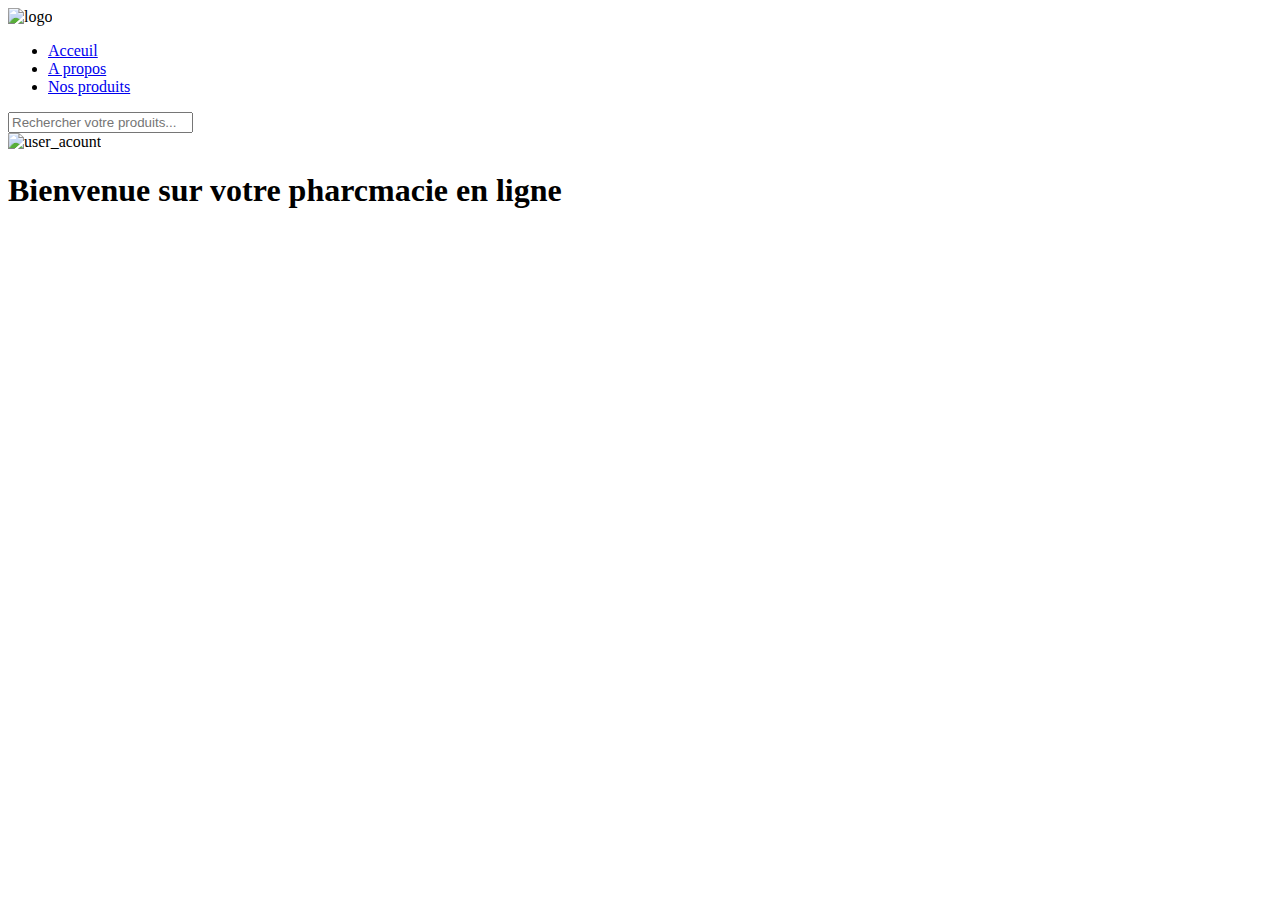
==== html/index.html @ 8336b963 "debt du travail : - conception du home page" ====
<!DOCTYPE html>
<html lang="en">
<head>
    <meta charset="UTF-8">
    <meta name="viewport" content="width=device-width, initial-scale=1.0">
    <title>GESTION D'ARTICLE PHARCEMEUTIQUE</title>
    <link rel="stylesheet" href="/ArticlePharmacie/css/index.css">
</head>
<body>
    <section class="home_page">
        <nav>
            <div class="logo">
                <img src="" alt="logo">
            </div>

            <div class="lien_de_navigation">
                <ul>
                    <li><a href="#">Acceuil</a></li>
                    <li><a href="#">A propos</a></li>
                    <li> <a href="#">Nos produits</a></li>
                </ul>
            </div>

            <div class="search__user"> 
                <div class="search_input">
                    <input type="search" name="search" id="search" placeholder="Rechercher votre produits...">
                </div>
    
                <div class="user_acount">
                    <img src="" alt="user_acount">
                </div>
            </div>
        </nav>


        <div class="home_page_body">
            <h1>Bienvenue sur votre pharcmacie en ligne</h1>
        </div>
    </section>
</body>
</html>
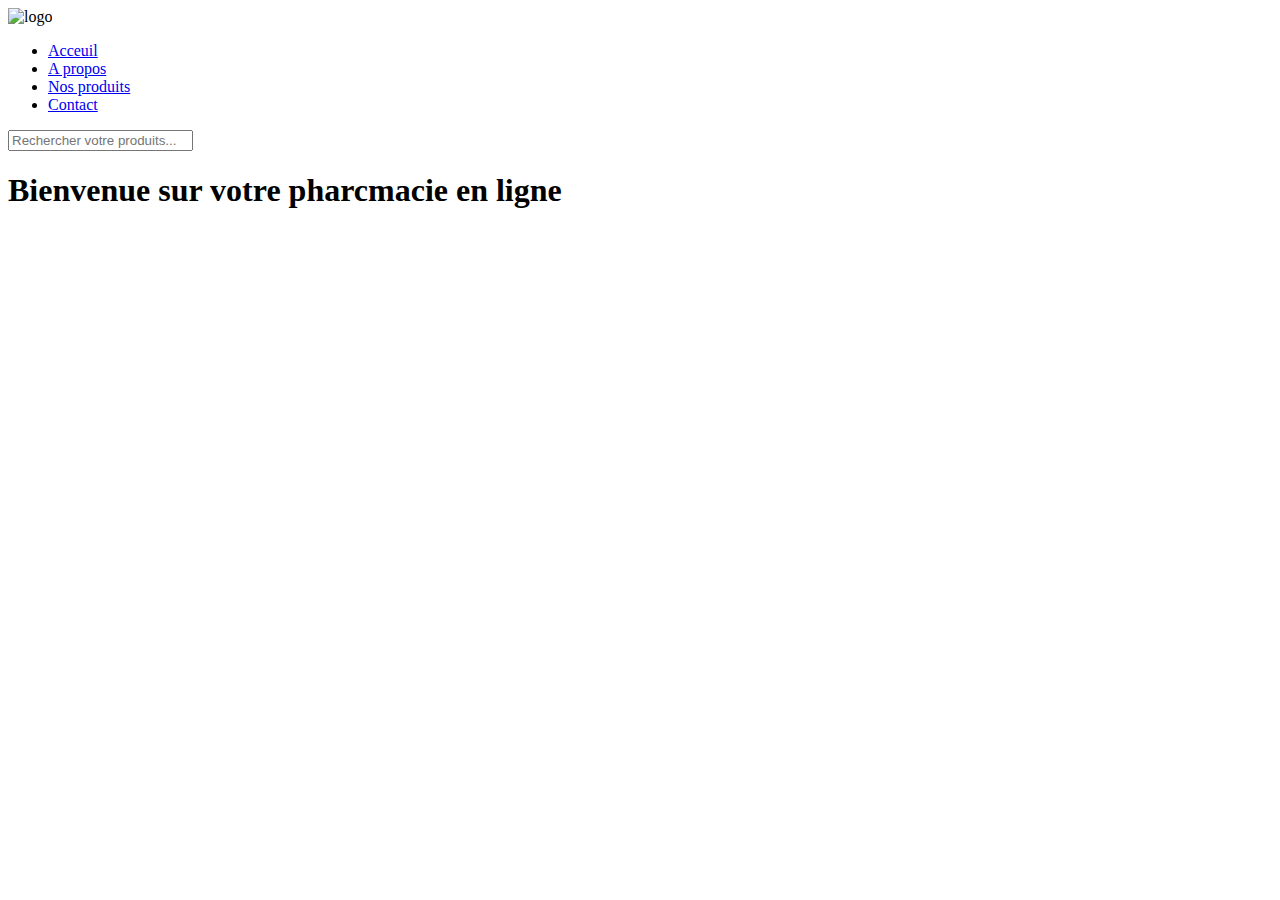
==== commit 56becfc6: "debt du travail : - conception du home page1.1" ====
--- a/html/index.html
+++ b/html/index.html
@@ -5,6 +5,9 @@
     <meta name="viewport" content="width=device-width, initial-scale=1.0">
     <title>GESTION D'ARTICLE PHARCEMEUTIQUE</title>
     <link rel="stylesheet" href="/ArticlePharmacie/css/index.css">
+
+    <!-- font awesoms cdn link -->
+    <link rel="stylesheet" href="https://cdnjs.cloudflare.com/ajax/libs/font-awesome/6.7.0/css/all.min.css" integrity="sha512-9xKTRVabjVeZmc+GUW8GgSmcREDunMM+Dt/GrzchfN8tkwHizc5RP4Ok/MXFFy5rIjJjzhndFScTceq5e6GvVQ==" crossorigin="anonymous" referrerpolicy="no-referrer" />
 </head>
 <body>
     <section class="home_page">
@@ -18,16 +21,20 @@
                     <li><a href="#">Acceuil</a></li>
                     <li><a href="#">A propos</a></li>
                     <li> <a href="#">Nos produits</a></li>
+                    <li><a href="#">Contact</a></li>
+
+                    
                 </ul>
             </div>
 
             <div class="search__user"> 
                 <div class="search_input">
+                    <i class="fa-solid fa-magnifying-glass"></i>
                     <input type="search" name="search" id="search" placeholder="Rechercher votre produits...">
                 </div>
     
                 <div class="user_acount">
-                    <img src="" alt="user_acount">
+                    <i class="fa-solid fa-user"></i>
                 </div>
             </div>
         </nav>
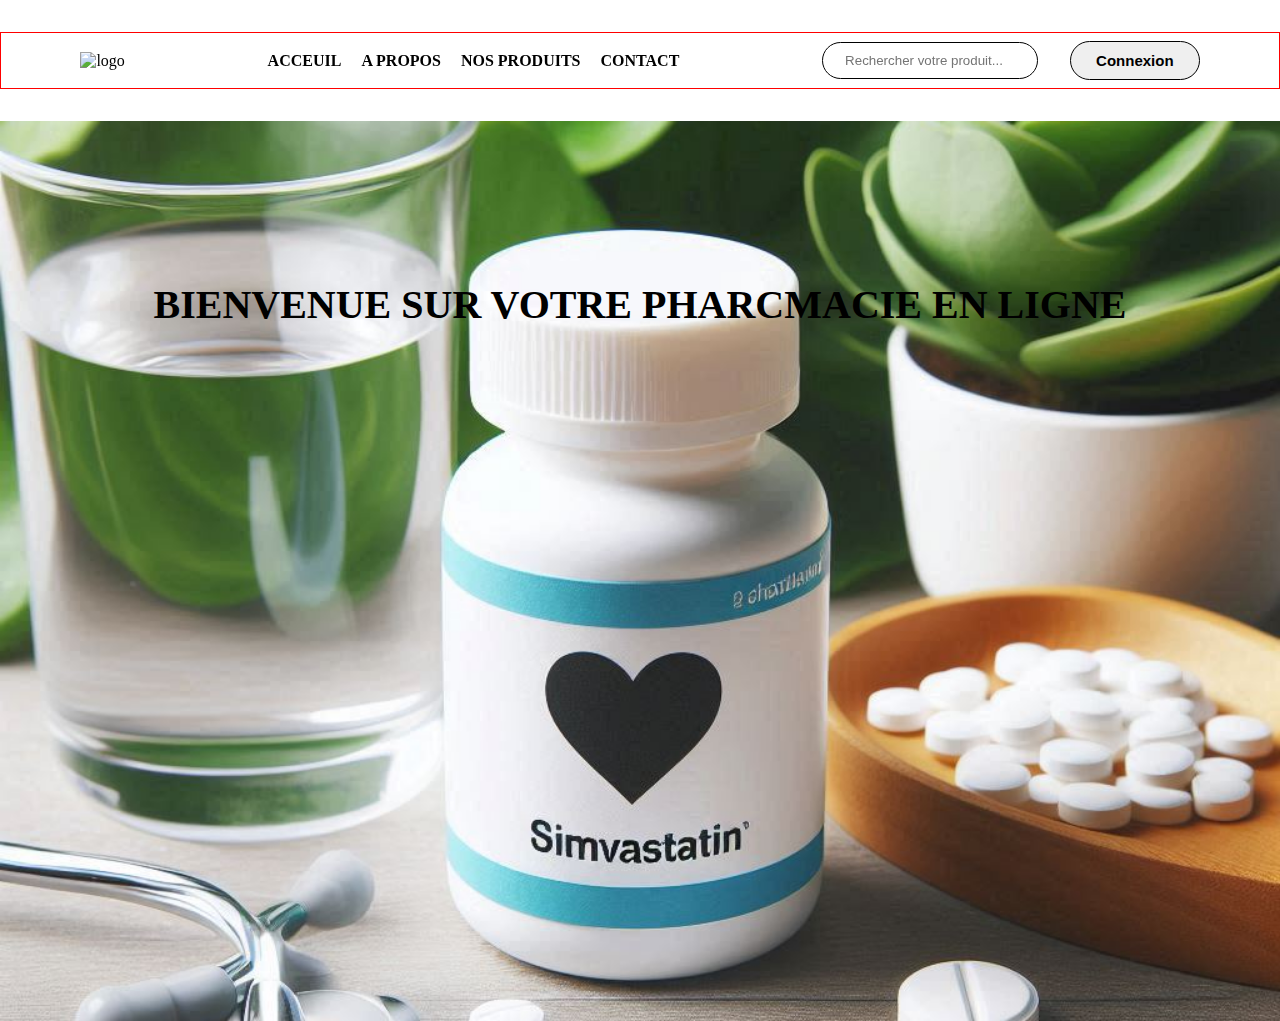
==== commit a69b1300: "page acceuil + quelque modifications" ====
--- a/html/index.html
+++ b/html/index.html
@@ -4,7 +4,7 @@
     <meta charset="UTF-8">
     <meta name="viewport" content="width=device-width, initial-scale=1.0">
     <title>GESTION D'ARTICLE PHARCEMEUTIQUE</title>
-    <link rel="stylesheet" href="/ArticlePharmacie/css/index.css">
+    <link rel="stylesheet" href="/css/index.css">
 
     <!-- font awesoms cdn link -->
     <link rel="stylesheet" href="https://cdnjs.cloudflare.com/ajax/libs/font-awesome/6.7.0/css/all.min.css" integrity="sha512-9xKTRVabjVeZmc+GUW8GgSmcREDunMM+Dt/GrzchfN8tkwHizc5RP4Ok/MXFFy5rIjJjzhndFScTceq5e6GvVQ==" crossorigin="anonymous" referrerpolicy="no-referrer" />
@@ -13,7 +13,7 @@
     <section class="home_page">
         <nav>
             <div class="logo">
-                <img src="" alt="logo">
+                <img src="/images/logo.png" alt="logo">
             </div>
 
             <div class="lien_de_navigation">
@@ -30,11 +30,11 @@
             <div class="search__user"> 
                 <div class="search_input">
                     <i class="fa-solid fa-magnifying-glass"></i>
-                    <input type="search" name="search" id="search" placeholder="Rechercher votre produits...">
+                    <input type="search" name="search" id="search" placeholder="Rechercher votre produit...">
                 </div>
     
                 <div class="user_acount">
-                    <i class="fa-solid fa-user"></i>
+                    <button > Connexion</button>
                 </div>
             </div>
         </nav>
--- a/css/index.css
+++ b/css/index.css
@@ -0,0 +1,90 @@
+*{
+    margin: 0;
+    padding: 0;
+    box-sizing: border-box;
+}
+
+.home_page nav{
+    display: flex;
+    justify-content:space-around;
+    align-items: center;
+    margin: 2rem auto ;
+    border: 1px solid red;
+    padding: 8px;
+    backdrop-filter: blur(15px);
+}
+.home_page nav .search__user{
+    display: flex;
+    justify-content: center;
+    align-items: center;
+    gap: 2rem;
+}
+.home_page nav .lien_de_navigation ul{
+    display: flex;
+    justify-content: space-between;
+    align-items: center;
+    gap: 20px;
+    list-style: none;
+}
+.home_page nav .lien_de_navigation ul li a{
+    text-transform: uppercase;
+    text-decoration: none;
+    color: black;
+    transition: width 0.3s ease;
+    font-weight: bold;
+}
+
+.home_page nav .lien_de_navigation ul li a:hover{
+    color: rgb(36, 211, 36);
+    width: 100%;
+}
+.home_page nav .search_input{
+    display: flex ;
+    justify-content: center ;
+    align-items: center ;
+    gap: 2px ;
+    border: 1px solid black;
+    padding: 2px 10px;
+    border-radius: 120px;
+    background: #fff;
+}
+.home_page nav .search_input input{
+    border: none;
+    outline: none;
+    padding: 8px 10px;
+    width: 12rem;
+}
+
+.home_page nav .user_acount button{
+    display: flex;
+    padding: 10px 25px;
+    outline: none;
+    border: solid 1px #000;
+    border-radius: 120px;
+    font-size: 15px;
+    font-weight: bold;
+    cursor: pointer;
+}
+.home_page nav .user_acount button:hover{
+    background: rgb(36, 211, 36);
+    color: #fff;
+    font-size: 15px;
+    font-weight: bold;
+    border: solid 1px rgb(36, 211, 36);
+}
+.home_page nav .user_acount i{
+    font-size: 16px;
+}
+.home_page .home_page_body{
+    height: 100vh;
+    background-image: url(/assets/images/homePageImage.jpeg);
+    background-repeat:no-repeat;
+    background-size: cover;
+    background-position: center;
+}
+.home_page .home_page_body h1{
+    text-align: center;
+    padding: 10rem 0;
+    text-transform: uppercase;
+    font-size: 40px;
+}